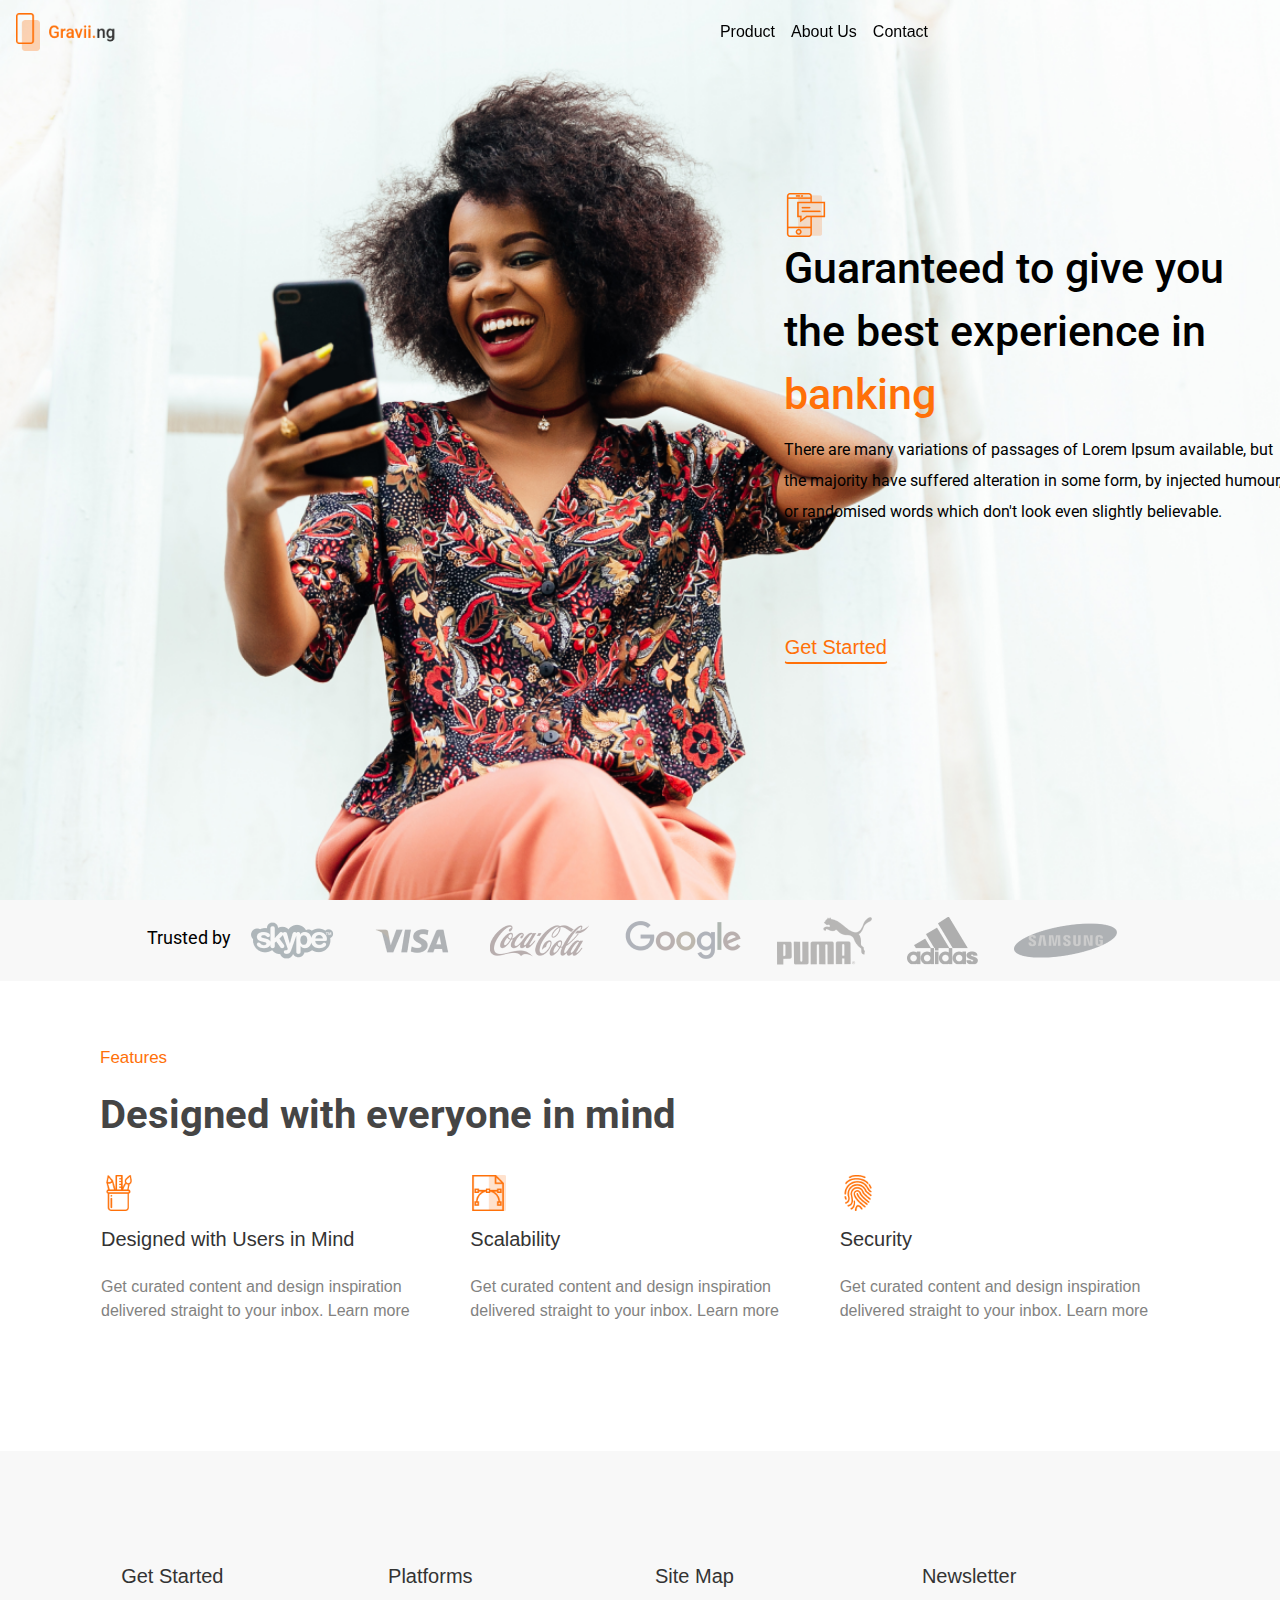
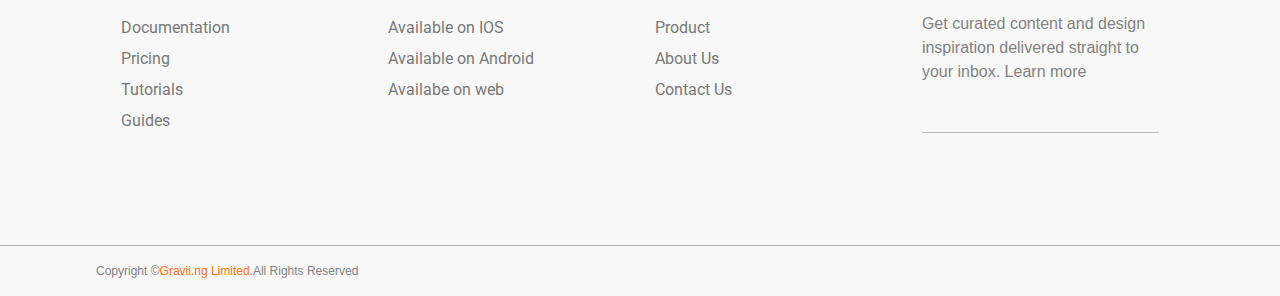
==== index.html @ c39d8ffe "first push" ====
<!DOCTYPE html>
<html lang="en">

<head>
    <meta charset="UTF-8">
    <title>Gravii.ng</title>
    <meta name="description" content="Gravii.ng desinged to give you the best banking experience">
    <meta name="keywords" content="Guaranteed to give you the best experience in banking">
    <meta name="author" content="group-wallet">
    <meta name="viewport" content="width=device-width, initial-scale=1, maximum-scale=1">
    <link rel="icon" href="assets/img/favicon.png">
    <link href="https://maxcdn.bootstrapcdn.com/font-awesome/4.7.0/css/font-awesome.min.css" rel="stylesheet">
    <link rel="stylesheet" href="assets/css/bootstrap.css">
    <link rel="stylesheet" href="assets/css/style.css">
    <link rel="stylesheet" href="assets/css/animate.css">
    <link href="https://fonts.googleapis.com/css?family=Roboto" rel="stylesheet">

</head>

<header>
    <nav class="navbar navbar-expand-lg navbar-fixedTop">
        <a class="navbar-brand" href="index.html"><img src="assets/img/logo.png" alt="Gravii.ng logo" class="img-fluid"
                width="100px"></a>
        <button class="navbar-toggler" type="button" data-toggle="collapse" data-target="#navbarSupportedContent"
            aria-controls="navbarSupportedContent" aria-expanded="false" aria-label="Toggle navigation">
            <span class="navbar-toggler-icon"></span>
        </button>

        <div class="collapse navbar-collapse" id="navbarSupportedContent">

            <ul class="navbar-nav text-white ml-auto pr-max">
                <li class="nav-item ">
                    <a class="nav-link" href="index.html">Product <span class="sr-only">(current)</span></a>
                </li>
                <li class="nav-item ">
                    <a class="nav-link" href="sign-up.html">About Us </a>
                </li>
                <li class="nav-item">
                    <a class="nav-link" href="sign-in.html">Contact</a>
                </li>

            </ul>

        </div>
    </nav>

</header>


<section>
    <div id="home" class="hero-overlay">
        <div class="container">
            <div class="row mx-auto align-middle">

                <div class="col-12 col-md-6 intro-section">


                </div>
                <div class="col-12 col-md-1 intro-section ">
                    </div>
                <div class="col-12 col-md-5 introd-section right-side ">
                    <div class="text-left ">
                        <img src="./assets/img/hero-icon.png" width="44px" alt="">
                        <h3 class="hero-text"> Guaranteed to give you the best experience in <span style="color:#FF7008"> banking</span></h3>
                        <p class="hero-subtext">There are many variations of passages of Lorem Ipsum available, but the majority have
                            suffered alteration in some form, by injected humour, or randomised words which don't look
                            even slightly believable.</p>
                            <button class="btn-text btn"> Get Started</button>
                    </div>
                </div>
            </div>
        </div>

    </div>
</section>

<section id="trusted-logo" class="counter-section bg-img  py-3" style="background-image: url(assets/img/stats-bg.jpg)">
    <div class="container">
        <div class="about-number mx-auto">
            <div class="row text-center">
                <div class="col-12 ">
                    <span class="trust">Trusted by</span>
                    <img src="./assets/img/skype.png" class="img-fluid px-3" alt="">

                    <img src="./assets/img/visa.png" class="img-fluid px-3" alt="">

                    <img src="./assets/img/cocacola.png " class="img-fluid px-3" v alt="">

                    <img src="./assets/img/google.png" class="img-fluid px-3" alt="">
                    <img src="./assets/img/puma.png" class="img-fluid px-3" alt="">
                    <img src="./assets/img/adidas.png" class="img-fluid px-3" alt="">
                    <img src="./assets/img/samsung.png" class="img-fluid px-3" alt="">
                </div>
            </div>
        </div>
    </div>
</section>

<section id="how">
    <div class="container">
        <div class="row mx-auto justify-content-center p-features">
            <div class="col-12 text-left">
                <p class="primary-orange">Features</p>
                <h2 class="mb-lg-3 header-text "> Designed with everyone in mind</h2>

            </div>
            <div class="row pad-4 text-center">

                <div class="col-md-4">
                    <div class="service-item mb-5">
                        <div class="service-icon">
                            <img src="assets/img/pencil-case.png" width="36px">
                        </div>
                        <div class="">
                            <h5 class="sub-section-heading"> Designed with Users in Mind</h5>

                            <p class="section-body"> Get curated content and design inspiration delivered straight to
                                your inbox. Learn more</p>
                        </div>
                    </div>
                </div>
                <div class="col-md-4">
                    <div class="service-item mb-5">
                        <div class="service-icon">
                            <img src="assets/img/scalable.png" width="36px">
                        </div>
                        <div class="">
                            <h5 class="sub-section-heading"> Scalability</h5>

                            <p class="section-body"> Get curated content and design inspiration delivered straight to
                                your inbox. Learn more</p>
                        </div>
                    </div>
                </div>
                <div class="col-md-4">
                    <div class="service-item mb-5">
                        <div class="service-icon">
                            <img src="assets/img/fingerprint.png" width="36px">
                        </div>
                        <div class="">
                            <h5 class="sub-section-heading"> Security </h5>

                            <p class="section-body">Get curated content and design inspiration delivered straight to
                                your inbox. Learn more</p>
                        </div>
                    </div>
                </div>

            </div>
        </div>
    </div>
</section>


<section id="footer-nav">
        <div class="container">
            <div class="row mx-auto justify-content-center">
                <div class="col-12 text-left">
                   
    
                </div>
                <div class="row pad-4 text-center">
    
                    <div class="col-md-3">
                        <div class="service-item mb-5">
                            
                            <div class="">
                                <h5 class="sub-section-heading"> Get Started</h5>
                                <ul class="footer-nav">
                                        <li><a>Documentation</a></li>
                                        <li><a>Pricing</a></li>
                                        <li><a>Tutorials</a></li>
                                        <li><a>Guides</a></li>
                                    </ul>
                            </div>
                        </div>
                    </div>
                    <div class="col-md-3">
                        <div class="service-item mb-5">
                            
                            <div class="">
                                <h5 class="sub-section-heading"> Platforms</h5>
    <ul class="footer-nav">
        <li>Available on IOS</li>
        <li>Available on Android</li>
       <li> Availabe on web</li>
    </ul>
                            </div>
                        </div>
                    </div>
                    <div class="col-md-3">
                        <div class="service-item mb-5">
                            
                            <div class="">
                                <h5 class="sub-section-heading"> Site Map  </h5>
    
                                <ul class="footer-nav">
                                        <li>Product</li>
                                        <li>About Us</li>
                                       <li>Contact Us</li>
                                    </ul>
                            </div>
                        </div>
                    </div>
                    <div class="col-md-3">
                            <div class="service-item mb-5">
                                
                                <div class="">
                                    <h5 class="sub-section-heading"> Newsletter </h5>
        
                                    <p class="section-body">Get curated content and design inspiration delivered straight to your inbox. Learn more</p>
                                    <input type="text">
                                </div>
                            </div>
                        </div>
                </div>
            </div>
        </div>
    </section>


<footer class="">
    <div class="container-fluid mb-0">
        <div class="row justify-content-start bg-greyed pt-3 ">
            <p class="text-left px-56"> Copyright ©<a  href="#" target="_blank">Gravii.ng Limited</a>.All
                Rights Reserved
            </p>
        </div>
    </div>
</footer>


<!-- SCRIPTS  -->
<script src="assets/js/jquery-3.3.1.min.js"></script>
<script src="https://cdnjs.cloudflare.com/ajax/libs/popper.js/1.12.9/umd/popper.min.js" integrity="sha384-ApNbgh9B+Y1QKtv3Rn7W3mgPxhU9K/ScQsAP7hUibX39j7fakFPskvXusvfa0b4Q"
    crossorigin="anonymous"></script>
<script src="assets/js/bootstrap.min.js"></script>


<script>$('.count').each(function () {
        $(this).prop('Counter', 0).animate({
            Counter: $(this).text()
        }, {
                duration: 4000,
                easing: 'swing',
                step: function (now) {
                    $(this).text(Math.ceil(now));
                }
            });
    });</script>


<script src="assets/js/bootstrap.min.js"></script>
<script type="text/javascript">

    $(window).scroll(function () {

        if ($(window).scrollTop() > 500) {

            $('nav').addClass('shadow');
            // $('.nav.dark-nav').removeClass('dark-nav-border'); 
        } else {
            $('nav').removeClass('shadow');
            // $('.nav.dark-nav').addClass('dark-nav-border'); 
        }
    }); 
</script>
</body>

</html>
---- assets/css/style.css ----
.nav-link{ color: #000000;font-size: 16px;} .nav-link:hover{ color:#FF7008 !important;border-bottom: 2px solid #FF7008}
/* #home:before { position: absolute;content:" "; width:100%;  height:55vh;  display: block;  z-index:0;  background-color: rgba(0,0,0,0.8);  } */
 #home{background: url('../img/smiling.png'); height:100vh; background-repeat: no-repeat; background-size: cover; background-position:50% 50%;} */
.dark-overlay { position: relative; overflow: hidden;}
.padding-section {padding-top: 7.5rem; padding-bottom: 7.5rem;}
.bg-img {background-position: center center;  -webkit-background-size: cover;    background-size: cover; background-attachment: fixed;}
.clients-section.swiper-slide{ text-align: center; vertical-align: middle;}
.swiper-container {    margin: 0 auto;    position: relative;    overflow: hidden;    z-index: 1;}
.clients-section {background-color: #ecebe9;}
section.section.wb {    padding: 4rem;}
.section.wb .instagram-wrapper img {    padding: 0.5rem;}
.instagram-wrapper a {margin: 0;    display: inline-block;    text-align: center;    padding: 0; width: 22.5%}
.service-wrap {padding: 40px 30px;box-shadow: 0 2px 3px rgba(0,0,0,.1);background: #fff;}
.solv-circle {background: rgba(130,130,129, 0.18);border-radius: 50%;height: 5.5rem;margin: 0 auto 1.125rem;text-align: center;width: 5.5rem;padding: 20px;box-shadow: 0 2px 3px rgba(0,0,0,.1);}
.solv-name {    color: #828281;    font-size: .75rem;    font-weight: 200;    white-space: pre-line;}
.btn-how{   background: transparent; font-size: 1rem;    border: 2px solid #00a247;color: #00a247; padding: .82rem 3rem;}
.btn-how:hover, .btn-how:active, .btn-how:focus{ background: #00a247; color: #fff; outline: none;cursor: pointer;}
.intro-section{padding-top: 8.5rem; padding-bottom: 5rem;}
.sub-heading{font-size: 1.3rem; color: #00a247;}
@media screen and (max-width: 480px){.pr-max{padding-right: 13px !important}.intro-section{padding: 6rem .5rem !important;}h2, .h2 {font-size: 1.3rem;} #featured{margin: 2.5rem 0 !important;} section.section.wb {padding: 0.5rem !important;}}
@media (min-width: 481px) and (max-width: 576px){.pr-max{padding-right: 13px !important}}
@media (min-width: 1000px) and (max-width: 1200px){
.pr-max {
    padding-right: 168px!important;
}}
@media  (min-width: 1200px){
.right-side {
    position: absolute;
    margin-top: 113px !important;
    right: -22px;
}}
.counter{font-size: 18px;}
section#service {background: rgba(130,130,129,0.1); padding: 4rem; margin: 3rem 0;}
#featured{margin: 4rem 0;}
.service-item .service-icon { position: relative; width: 34px; left: 0; padding-bottom:16px }
.service-item { text-align: left;margin-top: 0; position: relative;}
.service-item .service-content {margin-top: 0;margin-left: 58px;}
.pad-4{padding: 1rem;}
.progress-bar {background-color: #00a247 !important;}
#contact {background: rgba(0,0,0,0.88); color: #ffffff;}
.form-control {/*border: 2px solid #fff !important;*/    background: transparent; color: #ffffff;}
.footer-nav{list-style: none; font-size: 0.87rem; color: #ffffff;}
input[type=date], input[type=datetime-local], input[type=email], input[type=number], input[type=password], input[type=search-md], input[type=search], input[type=tel], input[type=text], input[type=time], input[type=url], textarea.md-textarea {
    background-color: transparent;    border: none;    border-bottom: 1px solid #bdbdbd;    border-radius: 0;    outline: 0;    height: 2.1rem;    width: 100%;    font-size: 1rem;    box-shadow: none;
    box-sizing: inherit;    -webkit-transition: all .3s;    transition: all .3s;}
.md-form {    position: relative;}
.form-control:focus {color: #828281; background-color: rgba(255,255,255,0.1);border-color: #00a247;outline: 0; box-shadow: unset;padding: 0.375rem 0.25rem!important;}
a, a:hover, a:active{color: #FF7008;}
.form-control.form-gradient{box-shadow:  0 2px 3px rgba(0,0,0,.1)}
.form-gradient .font-small {    font-size: 0.8rem; }
.form-gradient .header {    border-top-left-radius: .3rem;    border-top-right-radius: .3rem; }
.form-gradient input[type=text]:focus:not([readonly]) {    border-bottom: 1px solid #00a247;    -webkit-box-shadow: 0 1px 0 0 #00a247;    box-shadow: 0 1px 0 0 #00a247; }
.form-gradient input[type=text]:focus:not([readonly]) + label {    color: #4f4f4f; }
.form-gradient input[type=password]:focus:not([readonly]) {    border-bottom: 1px solid #00a247;    -webkit-box-shadow: 0 1px 0 0 #00a247;    box-shadow: 0 1px 0 0 #00a247; }
.form-gradient input[type=password]:focus:not([readonly]) + label {    color: #4f4f4f; }
.form-section{    height: 100%;padding: 2.5rem 0;margin: 2rem 0}
.primary-gradient {    background: -webkit-linear-gradient(50deg,#a6d029,#00a247);    background: linear-gradient(40deg,#a6d029,#00a247);}
input#Form-email3 {    color: #828281; }.introd-section {padding-top: 5rem;padding-bottom: 5rem;}
footer{    position: absolute;    bottom: 0;    width: 100%; right: 0; left: 0;}
.card{box-shadow: 0 2px 3px rgba(0,0,0,.1); }
.navbar-fixedTop{position: fixed; width: 100%; z-index: 500;} .btn-text{ font-size: 20px; margin-top: 5.5rem;color:#FF7008;padding: 0px;border-bottom:2px solid #FF7008; } button{outline:none!important;background-color:transparent; border-radius: 0px;}
.sub-section-heading{padding-bottom:16px} .section-body{font-size:16px} .primary-orange{color:#FF7008; font-size:17px}.header-text{font-family: Roboto;font-style: normal;font-weight: bold;line-height: 56px;font-size: 40px;color: #454545;}
.hero-text{font-family: Roboto; font-style: normal; font-weight: 500; line-height: 63px; font-size: 43px;color: #000000;}
.right-side{  position:absolute;  margin-top:-12px;right: -22px;} ul.footer-nav li{font-family: Roboto ;color:#797979;font-size: 16px;line-height: 31px;text-align: Left} .pr-max{padding-right: 328px} li:hover{color:#FF7008} .trust{font-family: Roboto;font-style: normal;font-weight: normal;line-height: 35px;font-size: 18px;color: #000000;} .p-features{padding-top:4rem; padding-bottom:4rem;} .shadow{background-color:#ffffff; border-bottom: 1px solid #FF7008 ; -webkit-box-shadow: 0px 3px 6px rgba(0, 0, 0, 0.1) !important;
    box-shadow: 0px 3px 6px rgba(0, 0, 0, 0.1) !important;} .px-56{padding-left: 6rem}
#footer-nav{ background-color:#F8F8F8;padding-top:6rem; padding-bottom: 6rem }.hero-subtext{font-family: Roboto;font-style: normal;font-weight: normal;line-height: 31px;font-size: 16px;color: #000000;}li{list-style-type: none;}ul{-webkit-padding-start: 0px !important;} #trusted-logo{background-color: #f8f8f8} .bg-greyed{background-color:#f8f8f8 !important; padding-top:2rem; border-top: 1px solid #adadad}
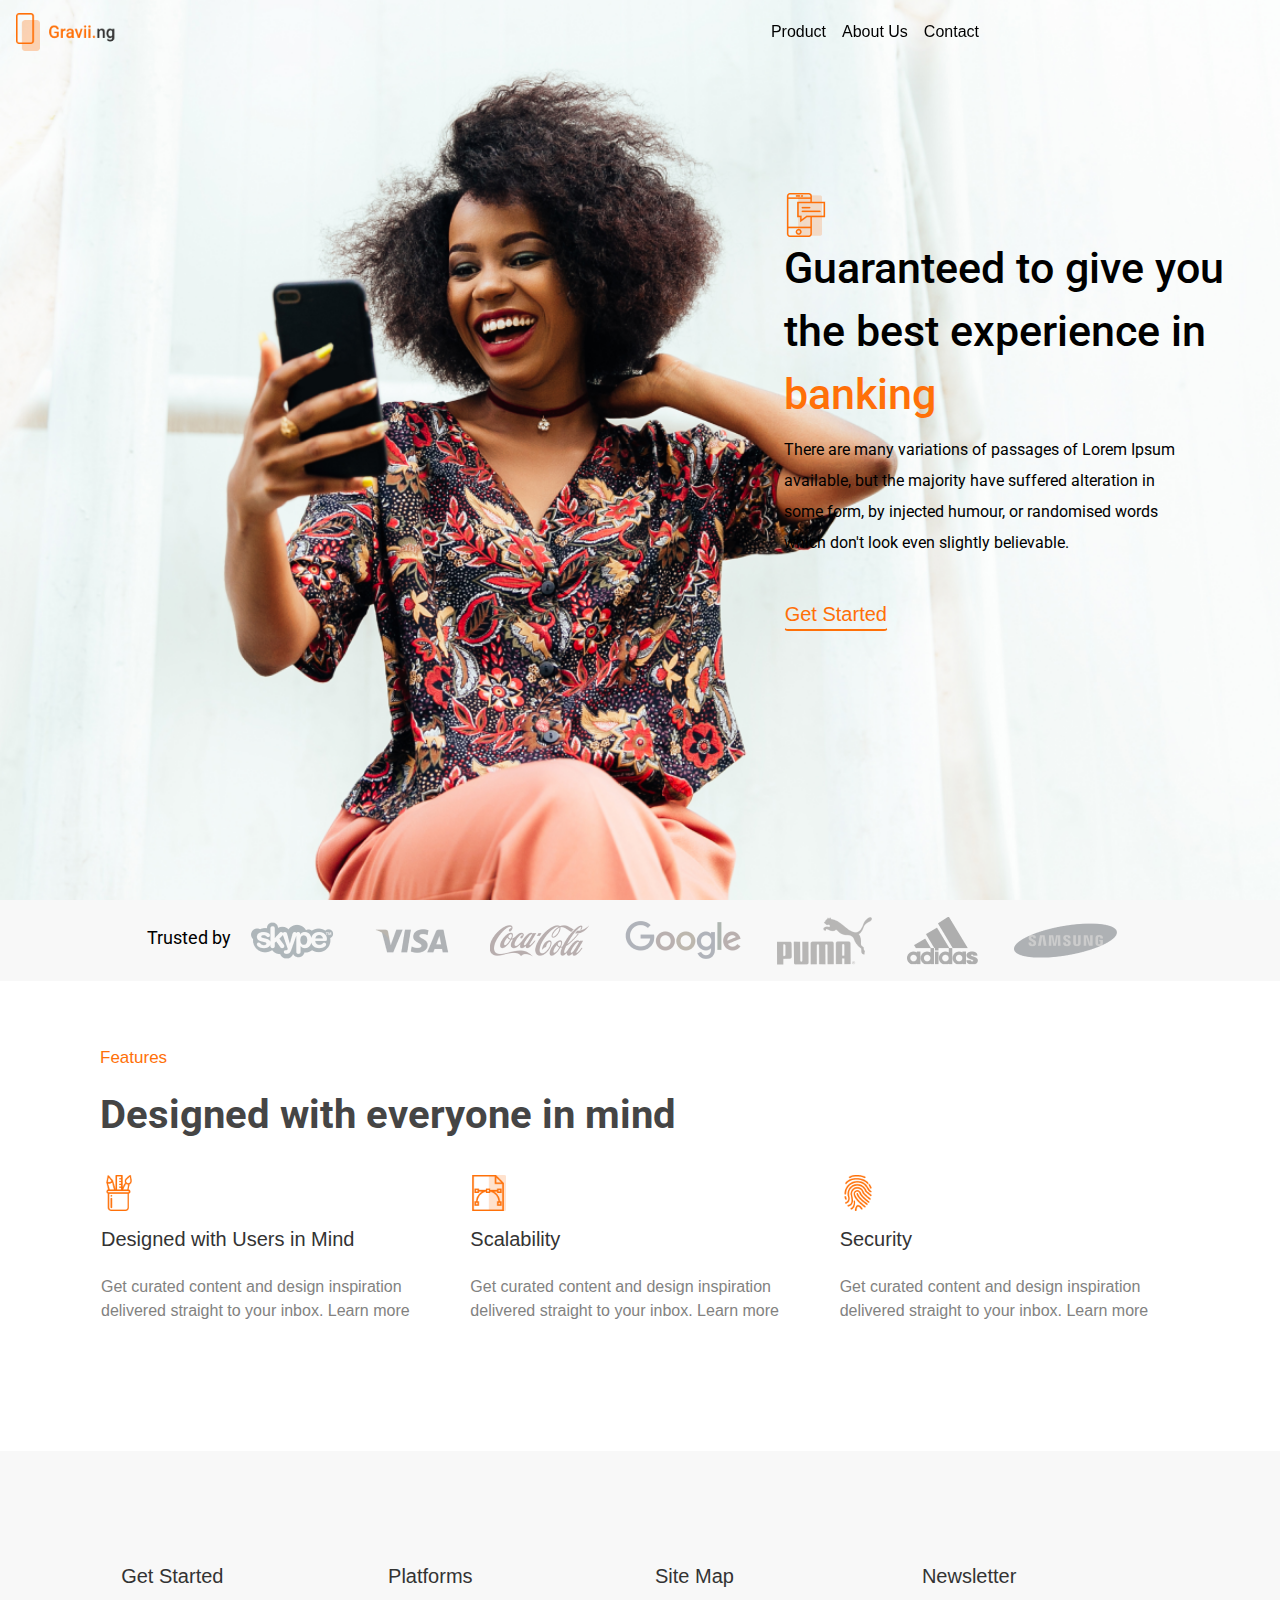
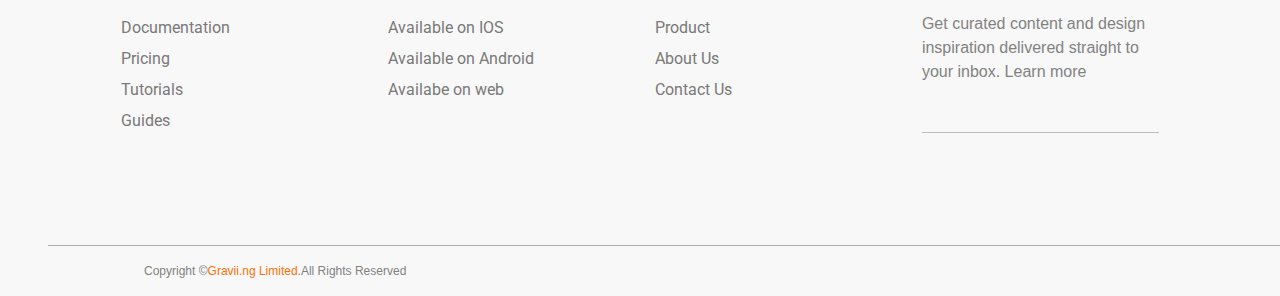
==== commit 77e687e7: "updates" ====
--- a/index.html
+++ b/index.html
@@ -220,7 +220,7 @@
 
 
 <footer class="">
-    <div class="container-fluid mb-0">
+    <div class="container-fluid mx-5">
         <div class="row justify-content-start bg-greyed pt-3 ">
             <p class="text-left px-56"> Copyright ©<a  href="#" target="_blank">Gravii.ng Limited</a>.All
                 Rights Reserved
--- a/assets/css/style.css
+++ b/assets/css/style.css
@@ -19,16 +19,33 @@
 .sub-heading{font-size: 1.3rem; color: #00a247;}
 @media screen and (max-width: 480px){.pr-max{padding-right: 13px !important}.intro-section{padding: 6rem .5rem !important;}h2, .h2 {font-size: 1.3rem;} #featured{margin: 2.5rem 0 !important;} section.section.wb {padding: 0.5rem !important;}}
 @media (min-width: 481px) and (max-width: 576px){.pr-max{padding-right: 13px !important}}
-@media (min-width: 1000px) and (max-width: 1200px){
+@media (min-width: 1165px) and (max-width: 1239px){
 .pr-max {
-    padding-right: 168px!important;
-}}
-@media  (min-width: 1200px){
+    padding-right: 241px!important;
+}.right-side {
+    position: absolute;
+    margin-top: 13px !important;
+    right: -16px;
+}
+}
+@media (min-width: 1100px) and (max-width: 1164px){
+    .pr-max {
+        padding-right: 229px!important;
+    }.right-side {
+        position: absolute;
+        margin-top: 13px !important;
+        right: -16px;
+    }
+    }
+@media  (min-width: 1240px){
 .right-side {
     position: absolute;
     margin-top: 113px !important;
-    right: -22px;
-}}
+    right: -16px;
+}.pr-max {
+    padding-right: 277px !important;
+}
+}
 .counter{font-size: 18px;}
 section#service {background: rgba(130,130,129,0.1); padding: 4rem; margin: 3rem 0;}
 #featured{margin: 4rem 0;}
@@ -58,9 +75,9 @@
 input#Form-email3 {    color: #828281; }.introd-section {padding-top: 5rem;padding-bottom: 5rem;}
 footer{    position: absolute;    bottom: 0;    width: 100%; right: 0; left: 0;}
 .card{box-shadow: 0 2px 3px rgba(0,0,0,.1); }
-.navbar-fixedTop{position: fixed; width: 100%; z-index: 500;} .btn-text{ font-size: 20px; margin-top: 5.5rem;color:#FF7008;padding: 0px;border-bottom:2px solid #FF7008; } button{outline:none!important;background-color:transparent; border-radius: 0px;}
+.navbar-fixedTop{position: fixed; width: 100%; z-index: 500;} .btn-text{ font-size: 20px; margin-top: 1.5rem;color:#FF7008;padding: 0px;border-bottom:2px solid #FF7008; } button{outline:none!important;background-color:transparent; border-radius: 0px;}
 .sub-section-heading{padding-bottom:16px} .section-body{font-size:16px} .primary-orange{color:#FF7008; font-size:17px}.header-text{font-family: Roboto;font-style: normal;font-weight: bold;line-height: 56px;font-size: 40px;color: #454545;}
 .hero-text{font-family: Roboto; font-style: normal; font-weight: 500; line-height: 63px; font-size: 43px;color: #000000;}
 .right-side{  position:absolute;  margin-top:-12px;right: -22px;} ul.footer-nav li{font-family: Roboto ;color:#797979;font-size: 16px;line-height: 31px;text-align: Left} .pr-max{padding-right: 328px} li:hover{color:#FF7008} .trust{font-family: Roboto;font-style: normal;font-weight: normal;line-height: 35px;font-size: 18px;color: #000000;} .p-features{padding-top:4rem; padding-bottom:4rem;} .shadow{background-color:#ffffff; border-bottom: 1px solid #FF7008 ; -webkit-box-shadow: 0px 3px 6px rgba(0, 0, 0, 0.1) !important;
     box-shadow: 0px 3px 6px rgba(0, 0, 0, 0.1) !important;} .px-56{padding-left: 6rem}
-#footer-nav{ background-color:#F8F8F8;padding-top:6rem; padding-bottom: 6rem }.hero-subtext{font-family: Roboto;font-style: normal;font-weight: normal;line-height: 31px;font-size: 16px;color: #000000;}li{list-style-type: none;}ul{-webkit-padding-start: 0px !important;} #trusted-logo{background-color: #f8f8f8} .bg-greyed{background-color:#f8f8f8 !important; padding-top:2rem; border-top: 1px solid #adadad}+#footer-nav{ background-color:#F8F8F8;padding-top:6rem; padding-bottom: 6rem }.hero-subtext{font-family: Roboto;font-style: normal;font-weight: normal;line-height: 31px;font-size: 16px;color: #000000; width:80%}li{list-style-type: none;}ul{-webkit-padding-start: 0px !important;} #trusted-logo{background-color: #f8f8f8} .bg-greyed{background-color:#f8f8f8 !important; padding-top:2rem; border-top: 1px solid #adadad}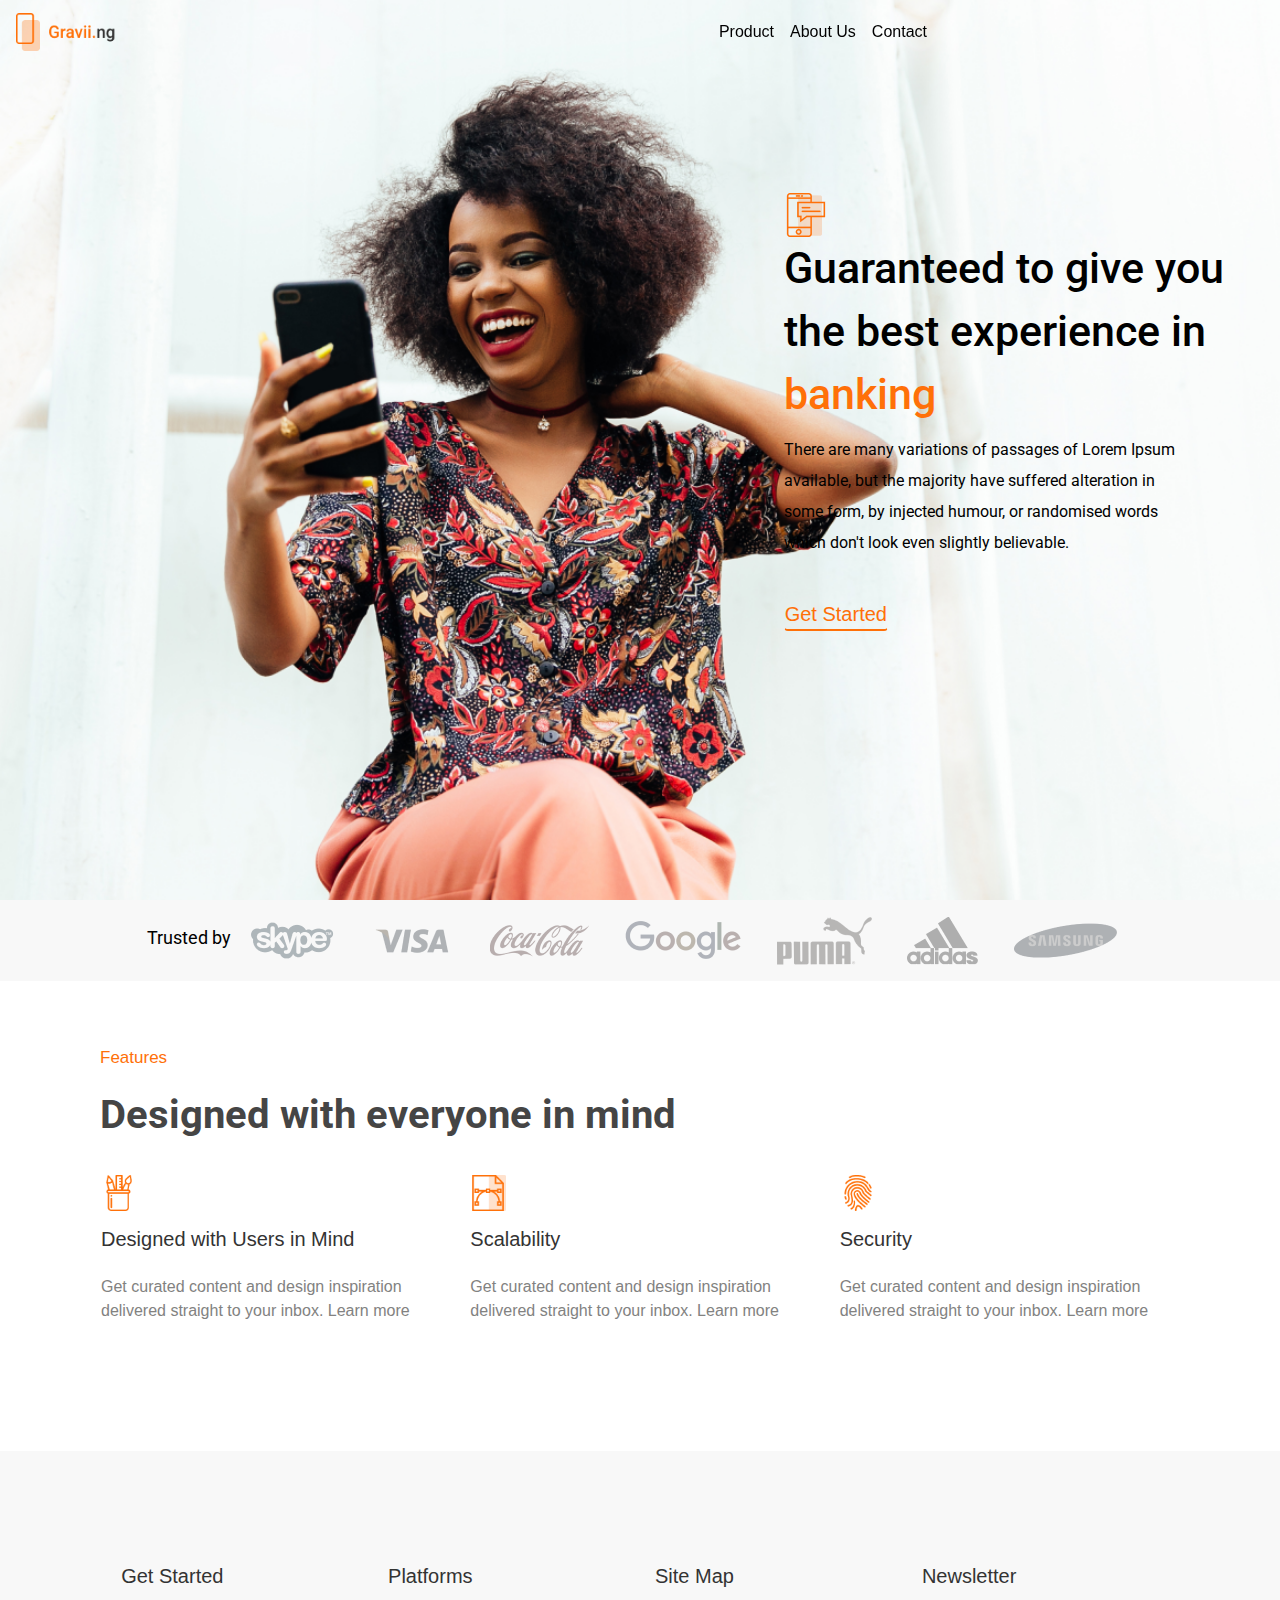
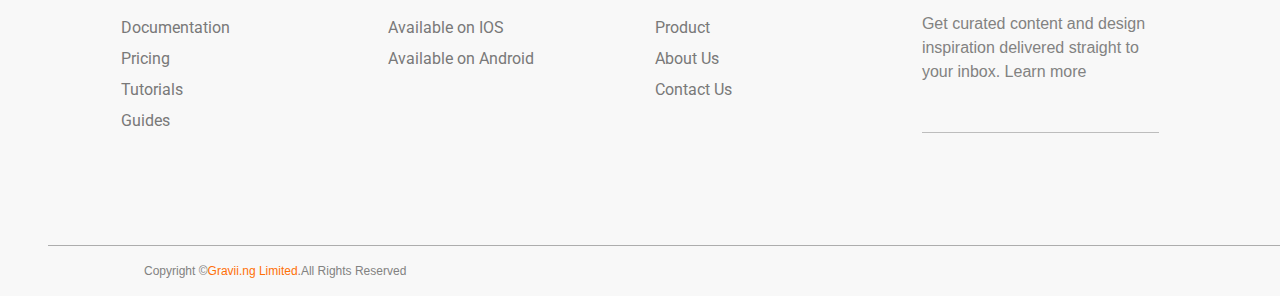
==== commit cc4339b3: "fixed scrollbar" ====
--- a/index.html
+++ b/index.html
@@ -181,9 +181,9 @@
                             <div class="">
                                 <h5 class="sub-section-heading"> Platforms</h5>
     <ul class="footer-nav">
-        <li>Available on IOS</li>
-        <li>Available on Android</li>
-       <li> Availabe on web</li>
+        <li><a>Available on IOS</a></li>
+        <li><a>Available on Android</a></li>
+       <li> <Availabe on web</li>
     </ul>
                             </div>
                         </div>
@@ -255,7 +255,7 @@
 
     $(window).scroll(function () {
 
-        if ($(window).scrollTop() > 500) {
+        if ($(window).scrollTop() > 50) {
 
             $('nav').addClass('shadow');
             // $('.nav.dark-nav').removeClass('dark-nav-border'); 
--- a/assets/css/style.css
+++ b/assets/css/style.css
@@ -19,31 +19,23 @@
 .sub-heading{font-size: 1.3rem; color: #00a247;}
 @media screen and (max-width: 480px){.pr-max{padding-right: 13px !important}.intro-section{padding: 6rem .5rem !important;}h2, .h2 {font-size: 1.3rem;} #featured{margin: 2.5rem 0 !important;} section.section.wb {padding: 0.5rem !important;}}
 @media (min-width: 481px) and (max-width: 576px){.pr-max{padding-right: 13px !important}}
-@media (min-width: 1165px) and (max-width: 1239px){
+@media (min-width: 1000px) and (max-width: 1239px){
 .pr-max {
-    padding-right: 241px!important;
+    padding-right: 168px!important;
 }.right-side {
     position: absolute;
     margin-top: 13px !important;
     right: -16px;
 }
 }
-@media (min-width: 1100px) and (max-width: 1164px){
-    .pr-max {
-        padding-right: 229px!important;
-    }.right-side {
-        position: absolute;
-        margin-top: 13px !important;
-        right: -16px;
-    }
-    }
+
 @media  (min-width: 1240px){
 .right-side {
     position: absolute;
     margin-top: 113px !important;
     right: -16px;
 }.pr-max {
-    padding-right: 277px !important;
+    padding-right: 277px;
 }
 }
 .counter{font-size: 18px;}
@@ -78,6 +70,6 @@
 .navbar-fixedTop{position: fixed; width: 100%; z-index: 500;} .btn-text{ font-size: 20px; margin-top: 1.5rem;color:#FF7008;padding: 0px;border-bottom:2px solid #FF7008; } button{outline:none!important;background-color:transparent; border-radius: 0px;}
 .sub-section-heading{padding-bottom:16px} .section-body{font-size:16px} .primary-orange{color:#FF7008; font-size:17px}.header-text{font-family: Roboto;font-style: normal;font-weight: bold;line-height: 56px;font-size: 40px;color: #454545;}
 .hero-text{font-family: Roboto; font-style: normal; font-weight: 500; line-height: 63px; font-size: 43px;color: #000000;}
-.right-side{  position:absolute;  margin-top:-12px;right: -22px;} ul.footer-nav li{font-family: Roboto ;color:#797979;font-size: 16px;line-height: 31px;text-align: Left} .pr-max{padding-right: 328px} li:hover{color:#FF7008} .trust{font-family: Roboto;font-style: normal;font-weight: normal;line-height: 35px;font-size: 18px;color: #000000;} .p-features{padding-top:4rem; padding-bottom:4rem;} .shadow{background-color:#ffffff; border-bottom: 1px solid #FF7008 ; -webkit-box-shadow: 0px 3px 6px rgba(0, 0, 0, 0.1) !important;
+.right-side{  position:absolute;  margin-top:-12px;right: -22px;} ul.footer-nav li{font-family: Roboto ;color:#797979;font-size: 16px;line-height: 31px;text-align: Left} .pr-max{padding-right: 329px} li:hover{color:#FF7008} .trust{font-family: Roboto;font-style: normal;font-weight: normal;line-height: 35px;font-size: 18px;color: #000000;} .p-features{padding-top:4rem; padding-bottom:4rem;} .shadow{background-color:#ffffff; border-bottom: 1px solid #FF7008 ; -webkit-box-shadow: 0px 3px 6px rgba(0, 0, 0, 0.1) !important;
     box-shadow: 0px 3px 6px rgba(0, 0, 0, 0.1) !important;} .px-56{padding-left: 6rem}
 #footer-nav{ background-color:#F8F8F8;padding-top:6rem; padding-bottom: 6rem }.hero-subtext{font-family: Roboto;font-style: normal;font-weight: normal;line-height: 31px;font-size: 16px;color: #000000; width:80%}li{list-style-type: none;}ul{-webkit-padding-start: 0px !important;} #trusted-logo{background-color: #f8f8f8} .bg-greyed{background-color:#f8f8f8 !important; padding-top:2rem; border-top: 1px solid #adadad}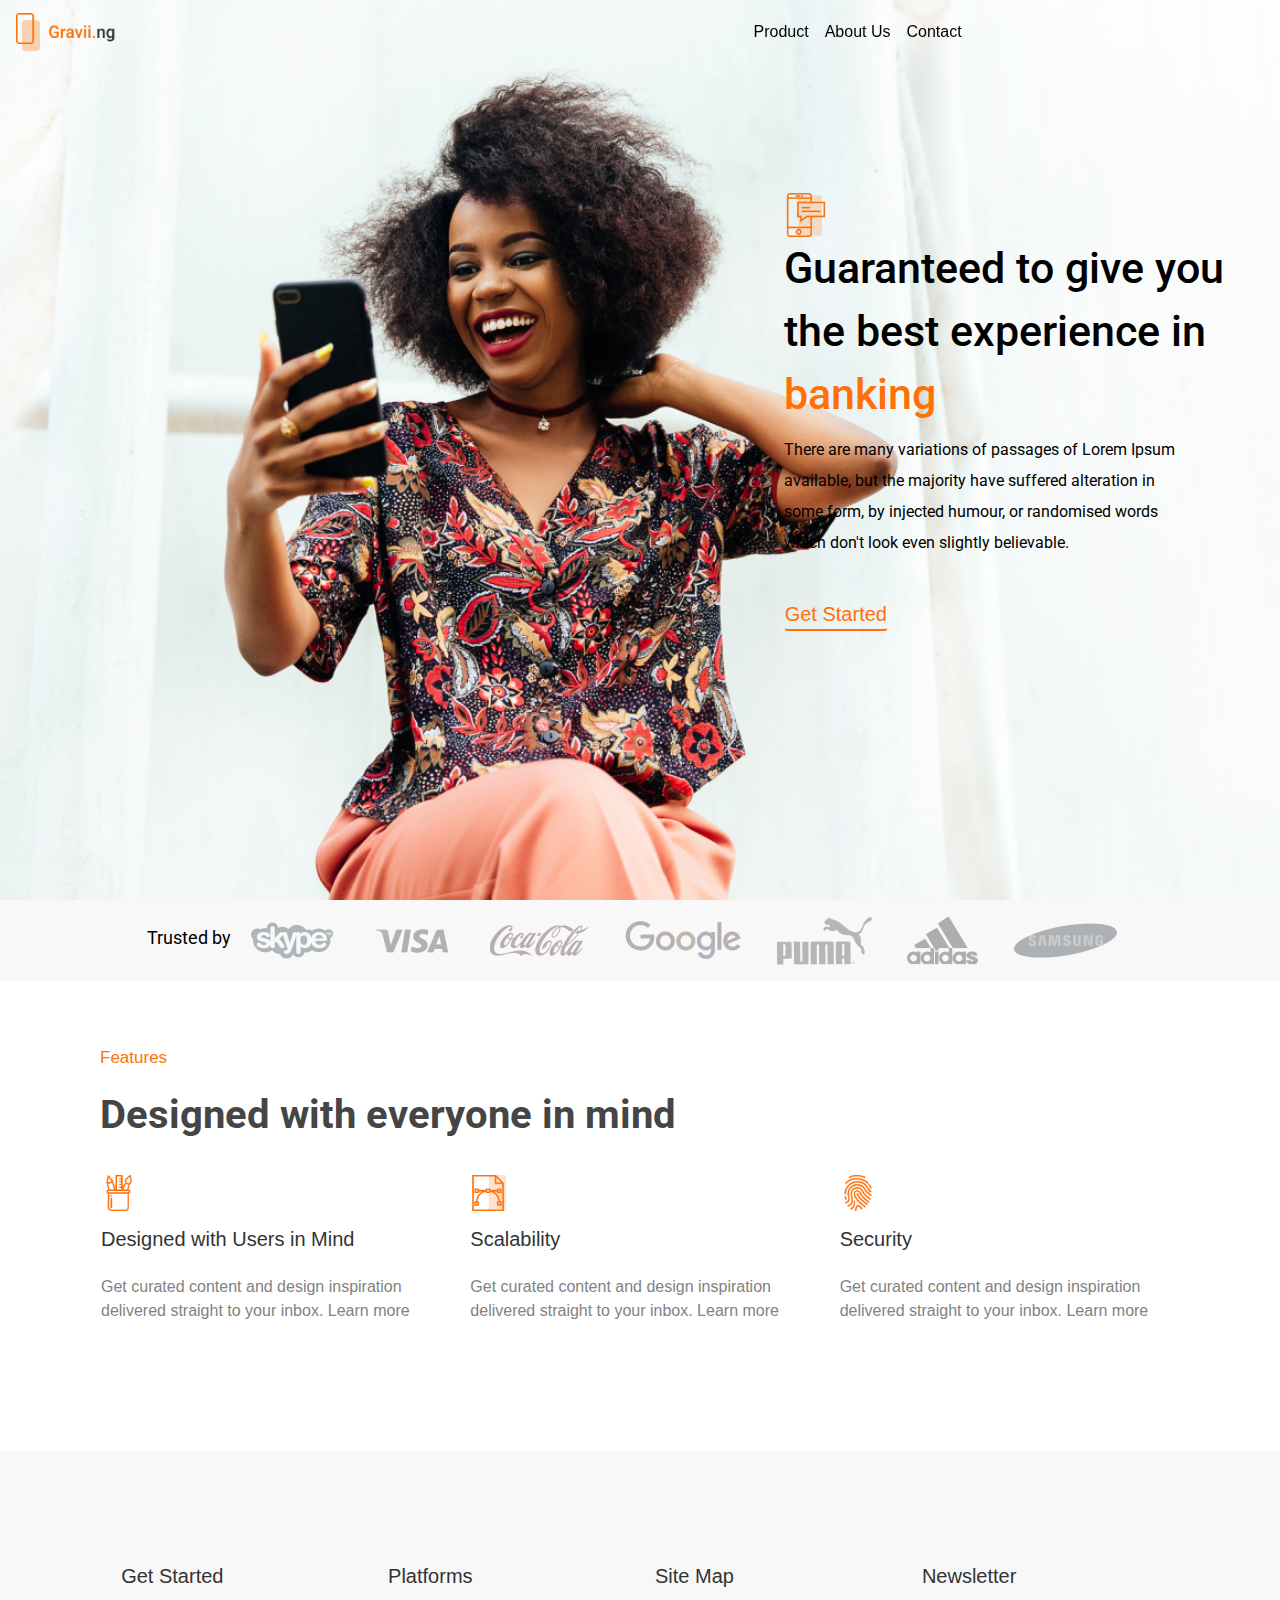
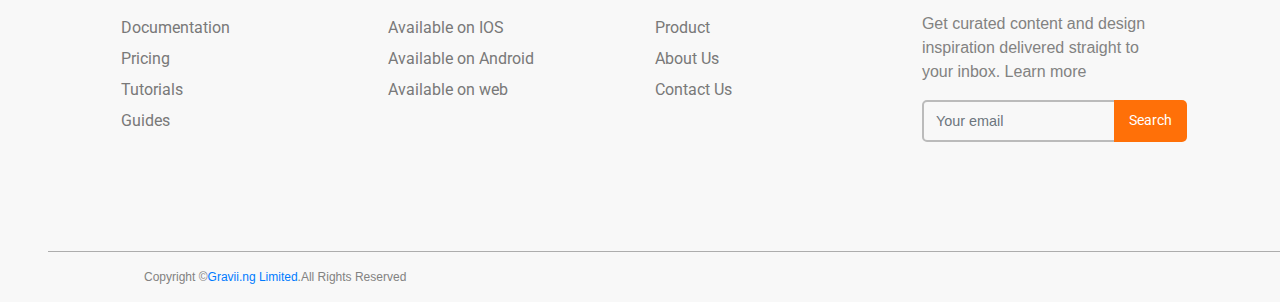
==== commit 156156d4: "updated Ui" ====
--- a/index.html
+++ b/index.html
@@ -183,7 +183,7 @@
     <ul class="footer-nav">
         <li><a>Available on IOS</a></li>
         <li><a>Available on Android</a></li>
-       <li> <Availabe on web</li>
+       <li><a>Available on web</a> </li>
     </ul>
                             </div>
                         </div>
@@ -195,9 +195,9 @@
                                 <h5 class="sub-section-heading"> Site Map  </h5>
     
                                 <ul class="footer-nav">
-                                        <li>Product</li>
-                                        <li>About Us</li>
-                                       <li>Contact Us</li>
+                                        <li><a>Product</a></li>
+                                        <li><a>About Us</a></li>
+                                       <li><a>Contact Us</a></li>
                                     </ul>
                             </div>
                         </div>
@@ -209,7 +209,15 @@
                                     <h5 class="sub-section-heading"> Newsletter </h5>
         
                                     <p class="section-body">Get curated content and design inspiration delivered straight to your inbox. Learn more</p>
-                                    <input type="text">
+                                    <div>
+                                       
+                                                    <input type="text" placeholder="Your email" class="form-control">
+                                                    <button class="search-button">
+                                                            Search
+                                                        </button>  
+                                         
+                                    </div>
+                                   
                                 </div>
                             </div>
                         </div>
--- a/assets/css/style.css
+++ b/assets/css/style.css
@@ -1,6 +1,6 @@
   .nav-link{ color: #000000;font-size: 16px;} .nav-link:hover{ color:#FF7008 !important;border-bottom: 2px solid #FF7008}
-/* #home:before { position: absolute;content:" "; width:100%;  height:55vh;  display: block;  z-index:0;  background-color: rgba(0,0,0,0.8);  } */
- #home{background: url('../img/smiling.png'); height:100vh; background-repeat: no-repeat; background-size: cover; background-position:50% 50%;} */
+  *, *:before, *:after {box-sizing: border-box;-moz-box-sizing: border-box;}
+  #home{background: url('../img/smiling.png'); height:100vh; background-repeat: no-repeat; background-size: cover; background-position:50% 50%;} */
 .dark-overlay { position: relative; overflow: hidden;}
 .padding-section {padding-top: 7.5rem; padding-bottom: 7.5rem;}
 .bg-img {background-position: center center;  -webkit-background-size: cover;    background-size: cover; background-attachment: fixed;}
@@ -21,7 +21,7 @@
 @media (min-width: 481px) and (max-width: 576px){.pr-max{padding-right: 13px !important}}
 @media (min-width: 1000px) and (max-width: 1239px){
 .pr-max {
-    padding-right: 168px!important;
+    padding-right: 225px!important;
 }.right-side {
     position: absolute;
     margin-top: 13px !important;
@@ -47,14 +47,14 @@
 .pad-4{padding: 1rem;}
 .progress-bar {background-color: #00a247 !important;}
 #contact {background: rgba(0,0,0,0.88); color: #ffffff;}
-.form-control {/*border: 2px solid #fff !important;*/    background: transparent; color: #ffffff;}
+.form-control {border: 2px solid #bbbbbb !important; height:42px; border-top-left-radius: 5px; border-bottom-left-radius: 5px;  background: transparent; color: #000;}
 .footer-nav{list-style: none; font-size: 0.87rem; color: #ffffff;}
 input[type=date], input[type=datetime-local], input[type=email], input[type=number], input[type=password], input[type=search-md], input[type=search], input[type=tel], input[type=text], input[type=time], input[type=url], textarea.md-textarea {
-    background-color: transparent;    border: none;    border-bottom: 1px solid #bdbdbd;    border-radius: 0;    outline: 0;    height: 2.1rem;    width: 100%;    font-size: 1rem;    box-shadow: none;
+    background-color: transparent;    border: none;    border-bottom: 1px solid #bdbdbd;    outline: 0;  height: 42px;   width: 100%;    font-size: .9rem;    box-shadow: none;
     box-sizing: inherit;    -webkit-transition: all .3s;    transition: all .3s;}
 .md-form {    position: relative;}
 .form-control:focus {color: #828281; background-color: rgba(255,255,255,0.1);border-color: #00a247;outline: 0; box-shadow: unset;padding: 0.375rem 0.25rem!important;}
-a, a:hover, a:active{color: #FF7008;}
+ a:hover, a:active{color: #FF7008 !important;}a{cursor:pointer}
 .form-control.form-gradient{box-shadow:  0 2px 3px rgba(0,0,0,.1)}
 .form-gradient .font-small {    font-size: 0.8rem; }
 .form-gradient .header {    border-top-left-radius: .3rem;    border-top-right-radius: .3rem; }
@@ -70,6 +70,8 @@
 .navbar-fixedTop{position: fixed; width: 100%; z-index: 500;} .btn-text{ font-size: 20px; margin-top: 1.5rem;color:#FF7008;padding: 0px;border-bottom:2px solid #FF7008; } button{outline:none!important;background-color:transparent; border-radius: 0px;}
 .sub-section-heading{padding-bottom:16px} .section-body{font-size:16px} .primary-orange{color:#FF7008; font-size:17px}.header-text{font-family: Roboto;font-style: normal;font-weight: bold;line-height: 56px;font-size: 40px;color: #454545;}
 .hero-text{font-family: Roboto; font-style: normal; font-weight: 500; line-height: 63px; font-size: 43px;color: #000000;}
-.right-side{  position:absolute;  margin-top:-12px;right: -22px;} ul.footer-nav li{font-family: Roboto ;color:#797979;font-size: 16px;line-height: 31px;text-align: Left} .pr-max{padding-right: 329px} li:hover{color:#FF7008} .trust{font-family: Roboto;font-style: normal;font-weight: normal;line-height: 35px;font-size: 18px;color: #000000;} .p-features{padding-top:4rem; padding-bottom:4rem;} .shadow{background-color:#ffffff; border-bottom: 1px solid #FF7008 ; -webkit-box-shadow: 0px 3px 6px rgba(0, 0, 0, 0.1) !important;
+.right-side{  position:absolute;  margin-top:-12px;right: -22px;} ul.footer-nav li{font-family: Roboto ;color:#797979;font-size: 16px;line-height: 31px;text-align: Left} .pr-max{padding-right: 23vw} li:hover{color:#FF7008} .trust{font-family: Roboto;font-style: normal;font-weight: normal;line-height: 35px;font-size: 18px;color: #000000;} .p-features{padding-top:4rem; padding-bottom:4rem;} .shadow{background-color:#ffffff; border-bottom: 1px solid #FF7008 ; -webkit-box-shadow: 0px 3px 6px rgba(0, 0, 0, 0.1) !important;
     box-shadow: 0px 3px 6px rgba(0, 0, 0, 0.1) !important;} .px-56{padding-left: 6rem}
-#footer-nav{ background-color:#F8F8F8;padding-top:6rem; padding-bottom: 6rem }.hero-subtext{font-family: Roboto;font-style: normal;font-weight: normal;line-height: 31px;font-size: 16px;color: #000000; width:80%}li{list-style-type: none;}ul{-webkit-padding-start: 0px !important;} #trusted-logo{background-color: #f8f8f8} .bg-greyed{background-color:#f8f8f8 !important; padding-top:2rem; border-top: 1px solid #adadad}+#footer-nav{ background-color:#F8F8F8;padding-top:6rem; padding-bottom: 6rem }.hero-subtext{font-family: Roboto;font-style: normal;font-weight: normal;line-height: 31px;font-size: 16px;color: #000000; width:80%}li{list-style-type: none;}ul{-webkit-padding-start: 0px !important;} #trusted-logo{background-color: #f8f8f8} .bg-greyed{background-color:#f8f8f8 !important; padding-top:2rem; border-top: 1px solid #adadad}
+button.search-button {height: 42px;border:none;border-top-right-radius:5px;border-bottom-right-radius:5px; font-family: Roboto, sans-serif ;outline: none !important;background: #FF7008;color: #ffffff;font-size: 14px;    margin-top: -42px;
+    padding: 0 15px;  margin-left: 192px;position:absolute;}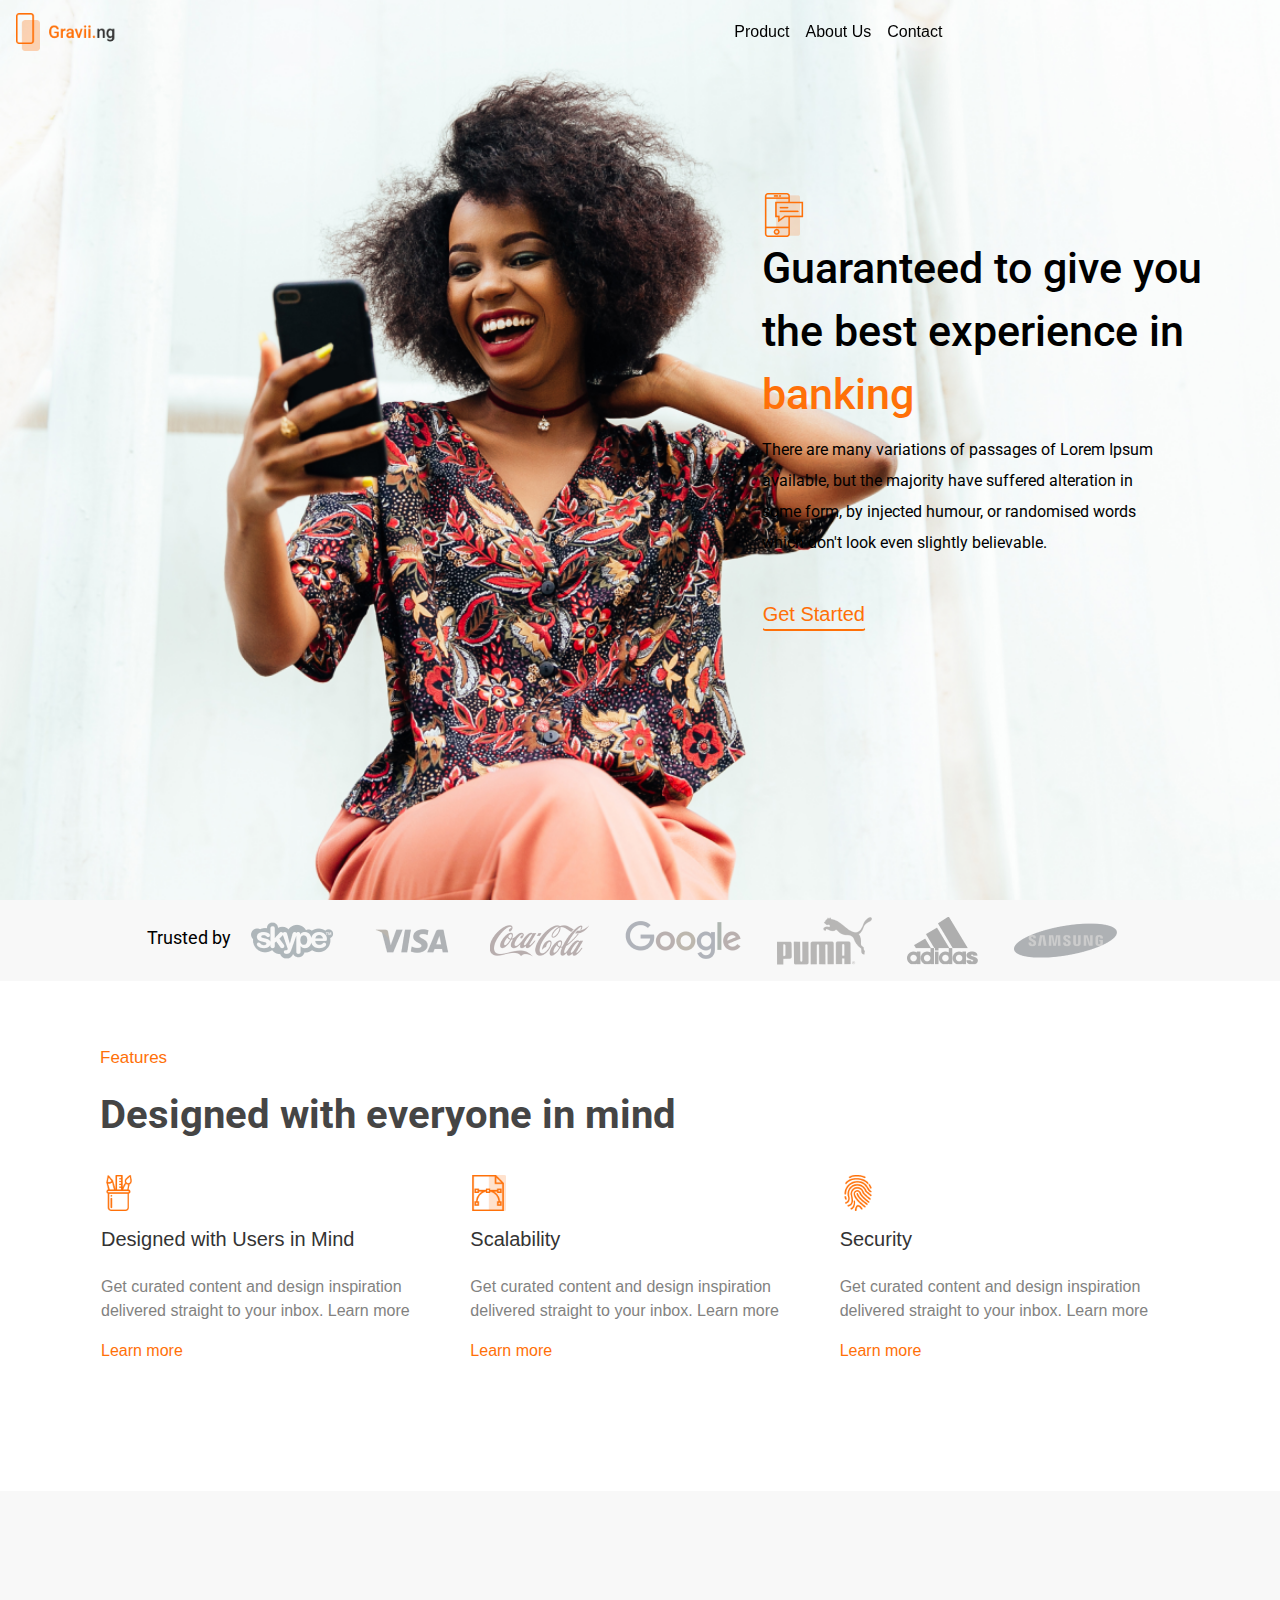
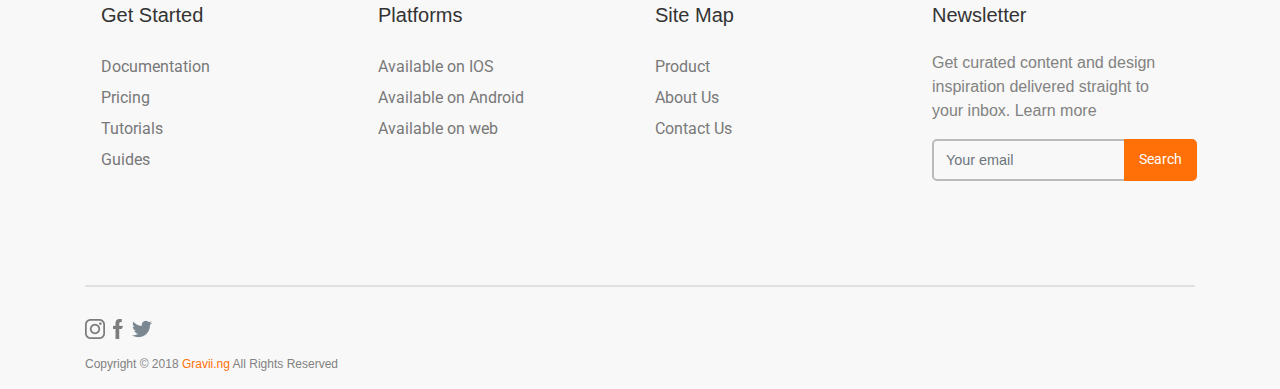
==== commit f18855dd: "updates" ====
--- a/index.html
+++ b/index.html
@@ -57,15 +57,17 @@
 
                 </div>
                 <div class="col-12 col-md-1 intro-section ">
-                    </div>
+                </div>
                 <div class="col-12 col-md-5 introd-section right-side ">
                     <div class="text-left ">
                         <img src="./assets/img/hero-icon.png" width="44px" alt="">
-                        <h3 class="hero-text"> Guaranteed to give you the best experience in <span style="color:#FF7008"> banking</span></h3>
-                        <p class="hero-subtext">There are many variations of passages of Lorem Ipsum available, but the majority have
+                        <h3 class="hero-text"> Guaranteed to give you the best experience in <span style="color:#FF7008">
+                                banking</span></h3>
+                        <p class="hero-subtext">There are many variations of passages of Lorem Ipsum available, but the
+                            majority have
                             suffered alteration in some form, by injected humour, or randomised words which don't look
                             even slightly believable.</p>
-                            <button class="btn-text btn"> Get Started</button>
+                        <button class="btn-text btn"> Get Started</button>
                     </div>
                 </div>
             </div>
@@ -116,6 +118,7 @@
 
                             <p class="section-body"> Get curated content and design inspiration delivered straight to
                                 your inbox. Learn more</p>
+                            <a class="btn-link" href="">Learn more</a>
                         </div>
                     </div>
                 </div>
@@ -129,6 +132,7 @@
 
                             <p class="section-body"> Get curated content and design inspiration delivered straight to
                                 your inbox. Learn more</p>
+                            <a class="btn-link" href="">Learn more</a>
                         </div>
                     </div>
                 </div>
@@ -142,6 +146,7 @@
 
                             <p class="section-body">Get curated content and design inspiration delivered straight to
                                 your inbox. Learn more</p>
+                            <a class="btn-link" href="">Learn more</a>
                         </div>
                     </div>
                 </div>
@@ -153,87 +158,80 @@
 
 
 <section id="footer-nav">
-        <div class="container">
-            <div class="row mx-auto justify-content-center">
-                <div class="col-12 text-left">
-                   
-    
-                </div>
-                <div class="row pad-4 text-center">
-    
-                    <div class="col-md-3">
-                        <div class="service-item mb-5">
-                            
-                            <div class="">
-                                <h5 class="sub-section-heading"> Get Started</h5>
-                                <ul class="footer-nav">
-                                        <li><a>Documentation</a></li>
-                                        <li><a>Pricing</a></li>
-                                        <li><a>Tutorials</a></li>
-                                        <li><a>Guides</a></li>
-                                    </ul>
-                            </div>
-                        </div>
-                    </div>
-                    <div class="col-md-3">
-                        <div class="service-item mb-5">
-                            
-                            <div class="">
-                                <h5 class="sub-section-heading"> Platforms</h5>
-    <ul class="footer-nav">
-        <li><a>Available on IOS</a></li>
-        <li><a>Available on Android</a></li>
-       <li><a>Available on web</a> </li>
-    </ul>
-                            </div>
-                        </div>
-                    </div>
-                    <div class="col-md-3">
-                        <div class="service-item mb-5">
-                            
-                            <div class="">
-                                <h5 class="sub-section-heading"> Site Map  </h5>
-    
-                                <ul class="footer-nav">
-                                        <li><a>Product</a></li>
-                                        <li><a>About Us</a></li>
-                                       <li><a>Contact Us</a></li>
-                                    </ul>
-                            </div>
-                        </div>
-                    </div>
-                    <div class="col-md-3">
-                            <div class="service-item mb-5">
-                                
-                                <div class="">
-                                    <h5 class="sub-section-heading"> Newsletter </h5>
-        
-                                    <p class="section-body">Get curated content and design inspiration delivered straight to your inbox. Learn more</p>
-                                    <div>
-                                       
-                                                    <input type="text" placeholder="Your email" class="form-control">
-                                                    <button class="search-button">
-                                                            Search
-                                                        </button>  
-                                         
-                                    </div>
-                                   
-                                </div>
-                            </div>
-                        </div>
-                </div>
-            </div>
-        </div>
-    </section>
+    <div class="container">
+        <div class="row py-3 pad-4 text-center mb-5 ">
+            <div class="col-md-3">
+                <div class="mb-5">
+                    <h5 class="sub-section-heading"> Get Started</h5>
+                    <ul class="footer-nav">
+                        <li><a>Documentation</a></li>
+                        <li><a>Pricing</a></li>
+                        <li><a>Tutorials</a></li>
+                        <li><a>Guides</a></li>
+                    </ul>
+                </div>
+
+            </div>
+            <div class="col-md-3">
+                <div class="mb-5">
+                    <h5 class="sub-section-heading"> Platforms</h5>
+                    <ul class="footer-nav">
+                        <li><a>Available on IOS</a></li>
+                        <li><a>Available on Android</a></li>
+                        <li><a>Available on web</a> </li>
+                    </ul>
+                </div>
+
+            </div>
+            <div class="col-md-3">
+                <div class="mb-5">
+                    <h5 class="sub-section-heading"> Site Map </h5>
+
+                    <ul class="footer-nav">
+                        <li><a>Product</a></li>
+                        <li><a>About Us</a></li>
+                        <li><a>Contact Us</a></li>
+                    </ul>
+                </div>
+
+            </div>
+            <div class="col-md-3">
+                <div class="mb-5">
+                    <h5 class="sub-section-heading"> Newsletter </h5>
+
+                    <p class="section-body text-left">Get curated content and design inspiration delivered straight to
+                        your inbox. Learn more</p>
+                    <div>
+
+                        <input type="text" placeholder="Your email" class="form-control">
+                        <button class="search-button">
+                            Search
+                        </button>
+
+                    </div>
+
+                </div>
+            </div>
+
+        </div>
+
+    </div>
+</section>
 
 
 <footer class="">
-    <div class="container-fluid mx-5">
-        <div class="row justify-content-start bg-greyed pt-3 ">
-            <p class="text-left px-56"> Copyright ©<a  href="#" target="_blank">Gravii.ng Limited</a>.All
-                Rights Reserved
-            </p>
-        </div>
+    <div class="container ">
+        <div class="row mx-auto justify-content-center bg-greyed pt-3 ">
+        </div>
+        <div class="py-3">
+            <img src="./assets/img/instagram-logo.png" class="footer-icon" alt="instagram">
+            <img src="./assets/img/facebook.png" class="footer-icon" alt="facebook">
+            <img src="./assets/img/twitter.png" class="footer-icon" alt="twitter">
+        </div>
+        <p class="text-left "> Copyright © 2018 <a class="footer-link" href="#" target="_blank">Gravii.ng </a> All
+            Rights Reserved
+        </p>
+
     </div>
 </footer>
 
--- a/assets/css/style.css
+++ b/assets/css/style.css
@@ -21,11 +21,11 @@
 @media (min-width: 481px) and (max-width: 576px){.pr-max{padding-right: 13px !important}}
 @media (min-width: 1000px) and (max-width: 1239px){
 .pr-max {
-    padding-right: 225px!important;
+    padding-right: 23vw!important;
 }.right-side {
     position: absolute;
     margin-top: 13px !important;
-    right: -16px;
+    right: 0;
 }
 }
 
@@ -33,9 +33,9 @@
 .right-side {
     position: absolute;
     margin-top: 113px !important;
-    right: -16px;
+    right: 0;
 }.pr-max {
-    padding-right: 277px;
+    padding-right: 24.5vw!important;
 }
 }
 .counter{font-size: 18px;}
@@ -45,7 +45,6 @@
 .service-item { text-align: left;margin-top: 0; position: relative;}
 .service-item .service-content {margin-top: 0;margin-left: 58px;}
 .pad-4{padding: 1rem;}
-.progress-bar {background-color: #00a247 !important;}
 #contact {background: rgba(0,0,0,0.88); color: #ffffff;}
 .form-control {border: 2px solid #bbbbbb !important; height:42px; border-top-left-radius: 5px; border-bottom-left-radius: 5px;  background: transparent; color: #000;}
 .footer-nav{list-style: none; font-size: 0.87rem; color: #ffffff;}
@@ -54,7 +53,7 @@
     box-sizing: inherit;    -webkit-transition: all .3s;    transition: all .3s;}
 .md-form {    position: relative;}
 .form-control:focus {color: #828281; background-color: rgba(255,255,255,0.1);border-color: #00a247;outline: 0; box-shadow: unset;padding: 0.375rem 0.25rem!important;}
- a:hover, a:active{color: #FF7008 !important;}a{cursor:pointer}
+ a:hover, a:active, .btn-link,a.footer-link{color: #FF7008 !important;}a{cursor:pointer} .btn-link{font-size:16px}
 .form-control.form-gradient{box-shadow:  0 2px 3px rgba(0,0,0,.1)}
 .form-gradient .font-small {    font-size: 0.8rem; }
 .form-gradient .header {    border-top-left-radius: .3rem;    border-top-right-radius: .3rem; }
@@ -68,10 +67,10 @@
 footer{    position: absolute;    bottom: 0;    width: 100%; right: 0; left: 0;}
 .card{box-shadow: 0 2px 3px rgba(0,0,0,.1); }
 .navbar-fixedTop{position: fixed; width: 100%; z-index: 500;} .btn-text{ font-size: 20px; margin-top: 1.5rem;color:#FF7008;padding: 0px;border-bottom:2px solid #FF7008; } button{outline:none!important;background-color:transparent; border-radius: 0px;}
-.sub-section-heading{padding-bottom:16px} .section-body{font-size:16px} .primary-orange{color:#FF7008; font-size:17px}.header-text{font-family: Roboto;font-style: normal;font-weight: bold;line-height: 56px;font-size: 40px;color: #454545;}
+.sub-section-heading{padding-bottom:16px; text-align: left} .section-body{font-size:16px} .primary-orange{color:#FF7008; font-size:17px}.header-text{font-family: Roboto;font-style: normal;font-weight: bold;line-height: 56px;font-size: 40px;color: #454545;}
 .hero-text{font-family: Roboto; font-style: normal; font-weight: 500; line-height: 63px; font-size: 43px;color: #000000;}
-.right-side{  position:absolute;  margin-top:-12px;right: -22px;} ul.footer-nav li{font-family: Roboto ;color:#797979;font-size: 16px;line-height: 31px;text-align: Left} .pr-max{padding-right: 23vw} li:hover{color:#FF7008} .trust{font-family: Roboto;font-style: normal;font-weight: normal;line-height: 35px;font-size: 18px;color: #000000;} .p-features{padding-top:4rem; padding-bottom:4rem;} .shadow{background-color:#ffffff; border-bottom: 1px solid #FF7008 ; -webkit-box-shadow: 0px 3px 6px rgba(0, 0, 0, 0.1) !important;
-    box-shadow: 0px 3px 6px rgba(0, 0, 0, 0.1) !important;} .px-56{padding-left: 6rem}
-#footer-nav{ background-color:#F8F8F8;padding-top:6rem; padding-bottom: 6rem }.hero-subtext{font-family: Roboto;font-style: normal;font-weight: normal;line-height: 31px;font-size: 16px;color: #000000; width:80%}li{list-style-type: none;}ul{-webkit-padding-start: 0px !important;} #trusted-logo{background-color: #f8f8f8} .bg-greyed{background-color:#f8f8f8 !important; padding-top:2rem; border-top: 1px solid #adadad}
+.right-side{  position:absolute;  margin-top:-12px;right: 0px;} ul.footer-nav li{font-family: Roboto ;color:#797979;font-size: 16px;line-height: 31px;text-align: Left} .pr-max{padding-right: 23vw} li:hover{color:#FF7008} .trust{font-family: Roboto;font-style: normal;font-weight: normal;line-height: 35px;font-size: 18px;color: #000000;} .p-features{padding-top:4rem; padding-bottom:4rem;} .shadow{background-color:#ffffff; border-bottom: 1px solid #FF7008 ; -webkit-box-shadow: 0px 3px 6px rgba(0, 0, 0, 0.1) !important;
+    box-shadow: 0px 3px 6px rgba(0, 0, 0, 0.1) !important;} .px-56{padding-left: 3.5rem}
+#footer-nav{ background-color:#F8F8F8;padding-top:6rem; padding-bottom: 6rem }.hero-subtext{font-family: Roboto;font-style: normal;font-weight: normal;line-height: 31px;font-size: 16px;color: #000000; width:80%}li{list-style-type: none;}ul{-webkit-padding-start: 0px !important;} #trusted-logo{background-color: #f8f8f8} .bg-greyed{background-color:#f8f8f8 !important; width:100%; text-align:left; padding-top:2rem; border-top: 2px solid #e1e1e1}
 button.search-button {height: 42px;border:none;border-top-right-radius:5px;border-bottom-right-radius:5px; font-family: Roboto, sans-serif ;outline: none !important;background: #FF7008;color: #ffffff;font-size: 14px;    margin-top: -42px;
-    padding: 0 15px;  margin-left: 192px;position:absolute;}+    padding: 0 15px;  margin-left: 68px;position:absolute;}